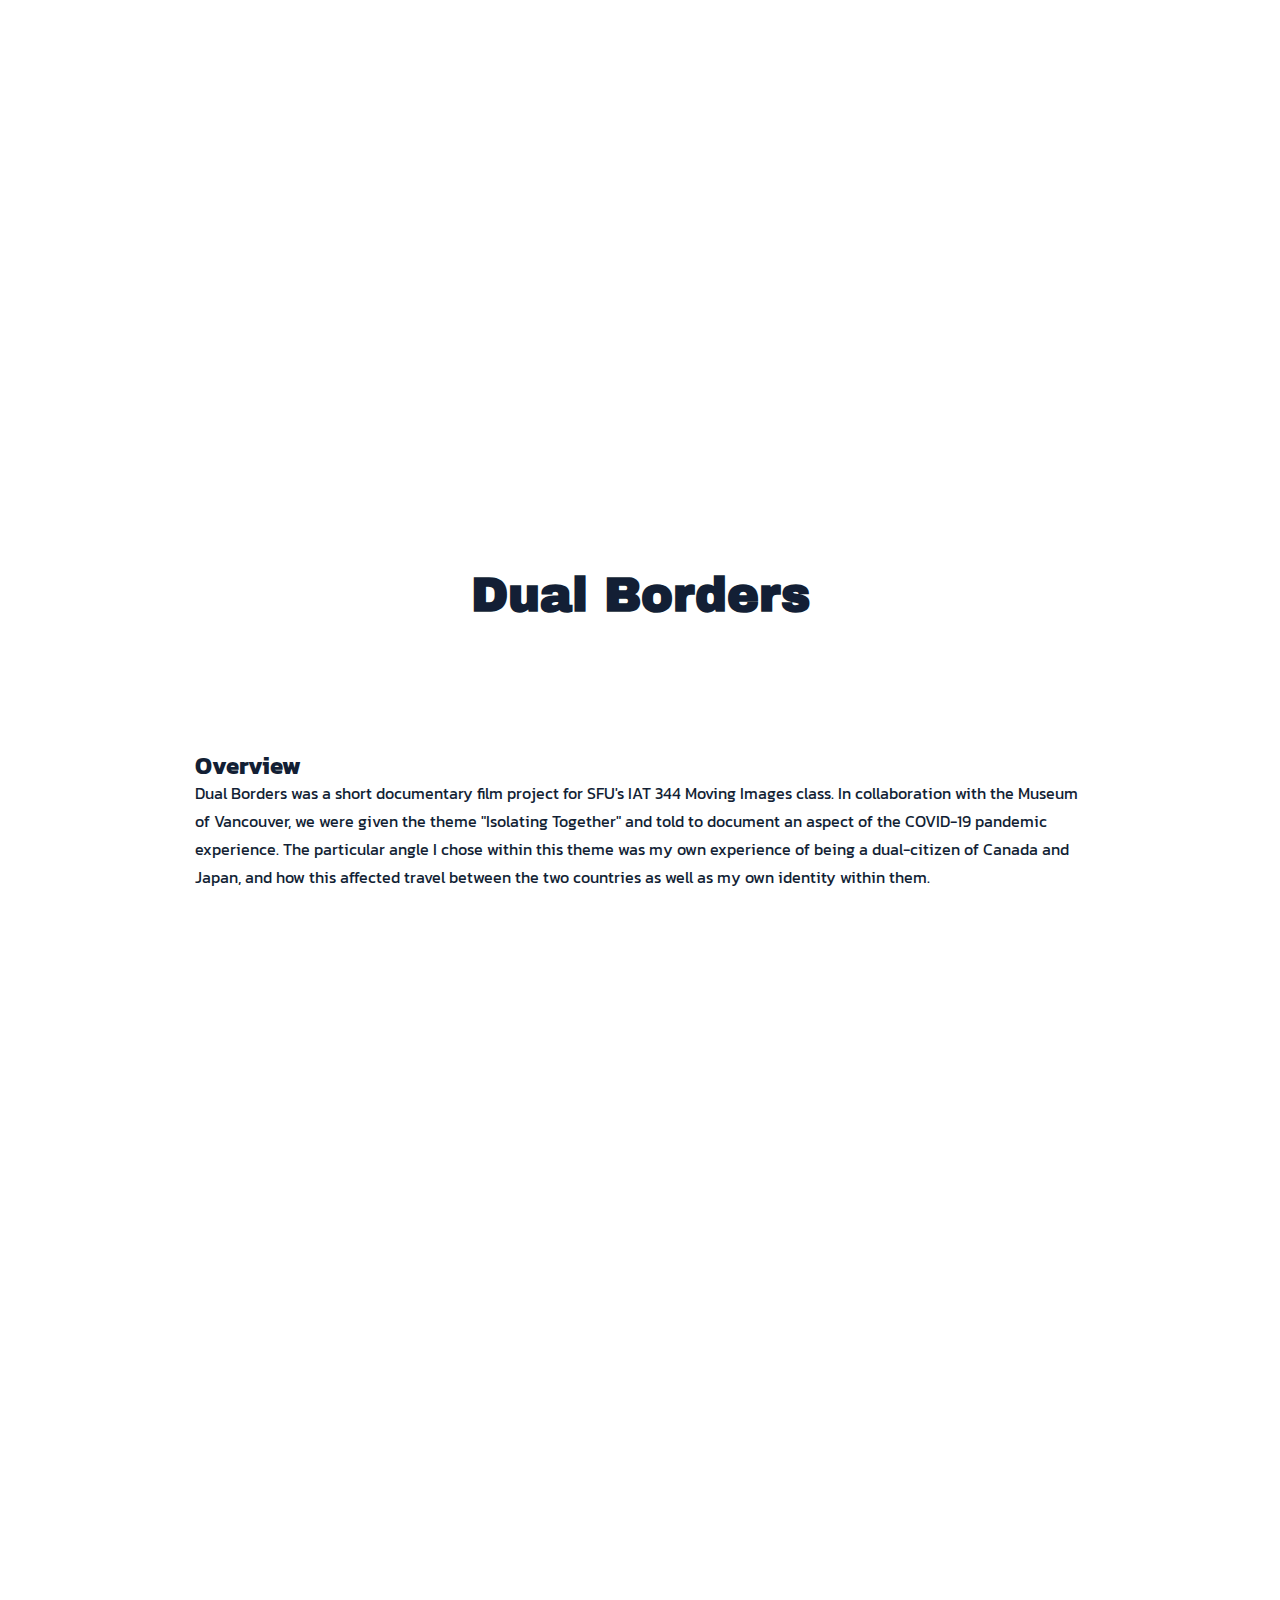
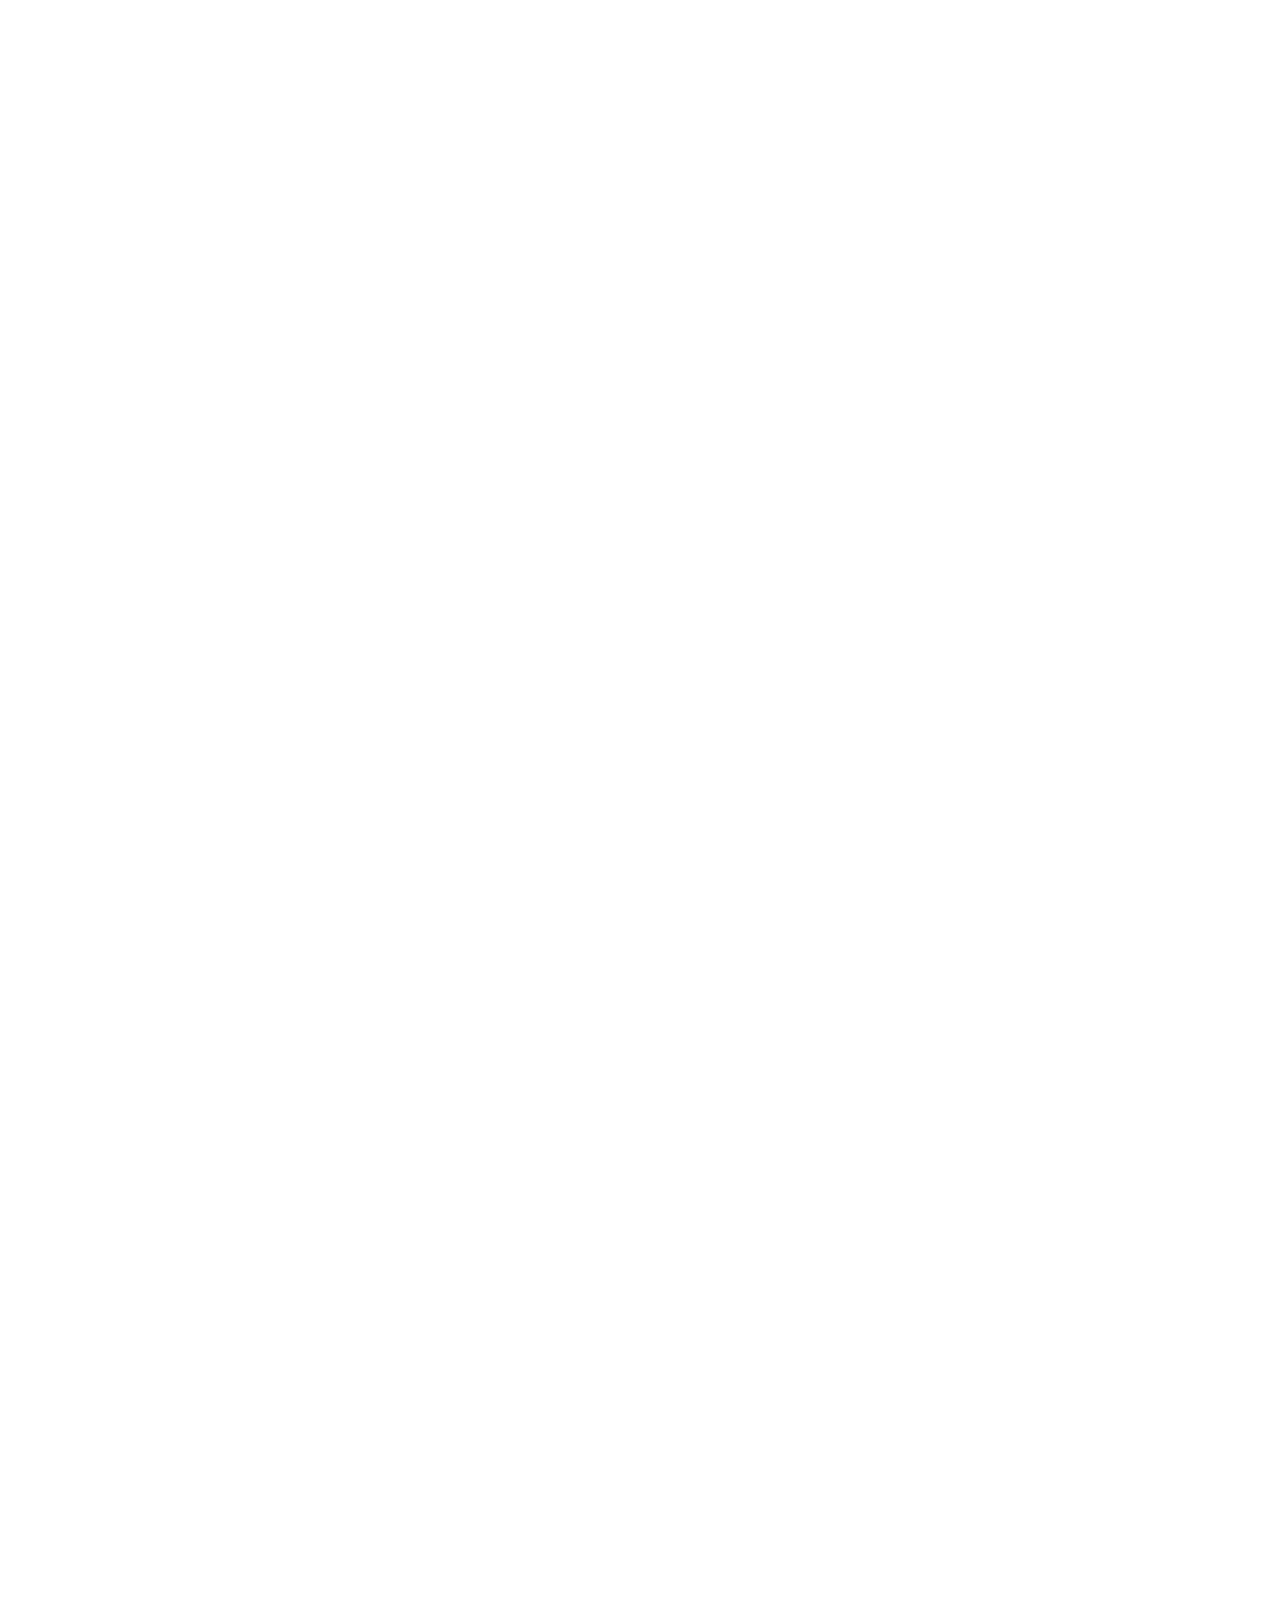
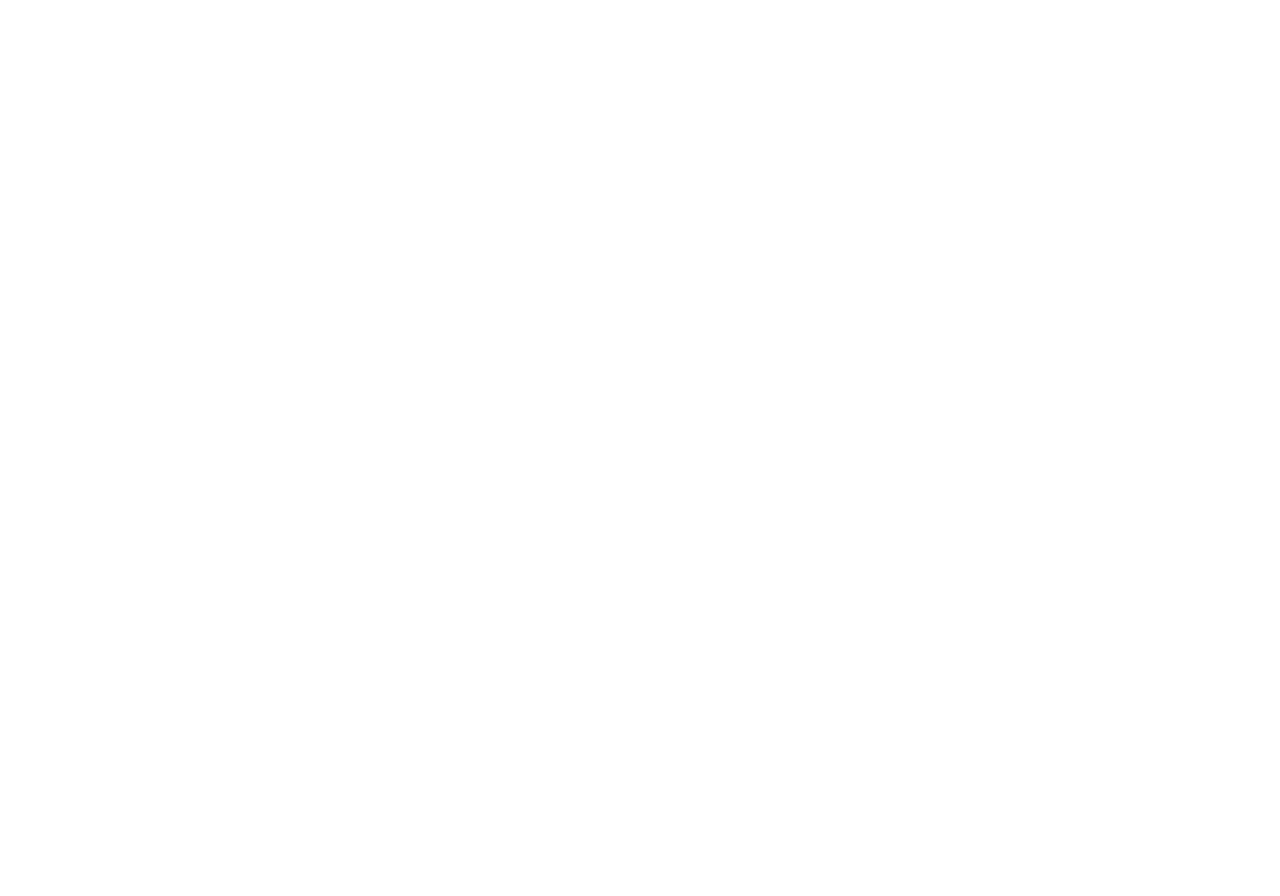
==== index.html @ 8b5eb6ac "Main to index" ====
<!doctype html>

<html lang="en">

<head>
	<meta charset="utf-8">
	<meta name="viewport" contents="width-device-width, initial-scale=1">
	<title>Dual Borders</title>
	<link href="https://fonts.googleapis.com/css2?family=Archivo+Black&family=Kanit:wght@300&display=swap" rel="stylesheet">
	<link href="css/main.css" rel="stylesheet">
	<link href="css/normalise.css" rel="stylesheet">
</head>

<body>
	<section class="container">
		<section class="project">
			<section class="video-container">
            	<div><iframe src="https://player.vimeo.com/video/695994777?h=9ce4c52fa9&amp;badge=0&amp;autopause=0&amp;player_id=0&amp;app_id=58479" width="890" height="500"  frameborder="0" allow="autoplay; fullscreen; picture-in-picture" allowfullscreen title="Dual Borders"></iframe>
            <h1 class="project-heading">Dual Borders</h1>
            </div><script src="https://player.vimeo.com/api/player.js%22%3E"></script>
</section> 
		</section>
		<section class ="project">
			<h2>Overview</h2>
			<p>Dual Borders was a short documentary film project for SFU's IAT 344 Moving Images class. In collaboration with the Museum of Vancouver, we were given the theme "Isolating Together" and told to document an aspect of the COVID-19 pandemic experience. The particular angle I chose within this theme was my own experience of being a dual-citizen of Canada and Japan, and how this affected travel between the two countries as well as my own identity within them.</p>


		</section>
		<section class ="project">
			<h2>Pre-Production</h2>
			<img class ="image" src ="img/storyboard.png" alt = "Image of storyboard">
			<p>The initial topic of the film came to me fairly early, I was able to focus the conceptualization stage of pre-production on the execution of the film. My initial idea was to create a stop-motion film using objects in my home, as I felt that was a way to highlight the theme of "Isolating Together". However, after recieving feedback from the course's teaching assistant that I should not remove the human element from my story, I decided to take on a more traditional documentary form by interviewing two people who I thought could give varying viewpoints on the topic. Once the concept was finalized, I began developing storyboards and shotlists while scheduling interviews with my interviewees.</p>
		</section>
		<section class = "project">
			<h2>Production: Rough Cut</h2>
			<img class ="image" src ="img/workspace.png" alt = "Image of rough cut workspace">
			<p>When I started developing the rough cut of the film, I encountered a challenge. I realized that my original vision was not going to fit in the three minute time frame that was allocated from the project. Short on time and unable to reshoot immediately, I did what I could with the footage I had and readjusted the structure of the film to fit the time frame while still making sense.</p>
			<p>When I showed the rough cut for feedback, both the professor and the teaching assistant made the comment that in its current state, my film lacked a story. While they both agreed my topic was interesting, the way that I presented it made it seem like none of the people in the film really had a problem pertaining to it. Hearing this made me realize my mistake: In an attempt to salvage the pieces and create something cohesive, I had removed the parts of my footage that actually conveyed my message. Of course this was not my only problem, but this particular piece of feedback was what allowed me to make better production decisions moving forward with the final cut.</p>
		</section>
		<section class ="project">
			<h2>Production: Final Cut</h2>
			<p>With the feedback in mind and a clearer idea of my story, I started the production of my final cut. The first thing I did was reshoot all of my interview footage. This was done both to produce higher quality shots, but also to ask my interviewees new questions that I felt were needed to convey the story. I also added "interview" footage of myself. I decided to do this after thinking about the feedback given to me, specifically how the professor mentioned what drew her to my concept initially was my family and I's issues with the topic. After some deliberation, I came to the realization that the one with the most immediate problem relating to the topic was myself, and as such that my voice was necessary in the film. With these new shots and some much needed b-roll in hand, the first version of my final cut became much stronger than my rough cut was.</p>
			<img class ="image" src ="img/beforeandafter.png" alt = "Before and after image">
			<img class ="image" src ="img/interview3.png" alt = "Image of self interview">
			<p>After one last round of feedback, I started touching up the film for submission. This involved colour correcting some of my shots, as well as removing certain sections of the film entirely. The sections that were removed were sections that disrupted the flow of the story, and were ultimately not needed in the film. Seeing as how I was cutting close to four minutes in the first version of the final cut, this process also helped bring down overall runtime and improve pacing as well.</p>
		</section>
		<section>
			<h2>Result</h2>
			<p>My final version of the film, while admittedly not my best work, became something much better than the original iteration, and something that sufficiently conveyed my intent and story. Through this project, I experienced the production of a documentary film, which was something I had not done before, and was able to learn how to convey a story that was grounded in non-fiction rather than in my own creation.</p>
		</section>
	</section>

</body>
---- css/main.css ----
* {
    margin: 0px;
    padding: 0px;
    box-sizing: border-box;
 }

 body,
html {
    margin: 0;
    padding: 0;
    width: 100%;
    height: 100%;
    overflow: auto;
    scroll-behavior: smooth;
}

h1{
	font-family: 'Archivo Black', sans-serif;
	font-size: 3rem;
	color: #131f35;
}

h2{
	font-family: Kanit, sans-serif;
	color: #131f35;
}

p{
	font-family: Kanit, sans-serif;
	color: #131f35;
	line-height: 1.75rem;
}

.container{
	width: 90%;
    max-width: 890px;
    margin: auto;
    padding-bottom: 4rem;
}

.project{
	padding-bottom: 4rem;
}

.video-container{
    padding-bottom: 4rem;
    padding-top: 3rem;
}


.video{
    width: 100%;
    max-width: 890px;
    margin: auto;
}

.image{
    width: 100%;
    max-width: 890px;
    margin: auto;
    padding: 1rem 0rem 1.4rem 0rem;
}

.project-heading{
    font-size: 3rem;
    text-align: center;
    padding-top: 1rem;
}
---- css/normalise.css ----
/*! normalize.css v8.0.0 | MIT License | github.com/necolas/normalize.css */


/* Document
   ========================================================================== */


/**
 * 1. Correct the line height in all browsers.
 * 2. Prevent adjustments of font size after orientation changes in iOS.
 */

html {
    line-height: 1.15;
    /* 1 */
    -webkit-text-size-adjust: 100%;
    /* 2 */
}


/* Sections
     ========================================================================== */


/**
   * Remove the margin in all browsers.
   */

body {
    margin: 0;
}


/**
   * Correct the font size and margin on `h1` elements within `section` and
   * `article` contexts in Chrome, Firefox, and Safari.
   */

h1 {
    font-size: 2em;
}


/* Grouping content
     ========================================================================== */


/**
   * 1. Add the correct box sizing in Firefox.
   * 2. Show the overflow in Edge and IE.
   */

hr {
    box-sizing: content-box;
    /* 1 */
    height: 0;
    /* 1 */
    overflow: visible;
    /* 2 */
}


/**
   * 1. Correct the inheritance and scaling of font size in all browsers.
   * 2. Correct the odd `em` font sizing in all browsers.
   */

pre {
    font-family: monospace, monospace;
    /* 1 */
    font-size: 1em;
    /* 2 */
}


/* Text-level semantics
     ========================================================================== */


/**
   * Remove the gray background on active links in IE 10.
   */

a {
    background-color: transparent;
}


/**
   * 1. Remove the bottom border in Chrome 57-
   * 2. Add the correct text decoration in Chrome, Edge, IE, Opera, and Safari.
   */

abbr[title] {
    border-bottom: none;
    /* 1 */
    text-decoration: underline;
    /* 2 */
    text-decoration: underline dotted;
    /* 2 */
}


/**
   * Add the correct font weight in Chrome, Edge, and Safari.
   */

b,
strong {
    font-weight: bolder;
}


/**
   * 1. Correct the inheritance and scaling of font size in all browsers.
   * 2. Correct the odd `em` font sizing in all browsers.
   */

code,
kbd,
samp {
    font-family: monospace, monospace;
    /* 1 */
    font-size: 1em;
    /* 2 */
}


/**
   * Add the correct font size in all browsers.
   */

small {
    font-size: 80%;
}


/**
   * Prevent `sub` and `sup` elements from affecting the line height in
   * all browsers.
   */

sub,
sup {
    font-size: 75%;
    line-height: 0;
    position: relative;
    vertical-align: baseline;
}

sub {
    bottom: -0.25em;
}

sup {
    top: -0.5em;
}


/* Embedded content
     ========================================================================== */


/**
   * Remove the border on images inside links in IE 10.
   */

img {
    border-style: none;
}


/* Forms
     ========================================================================== */


/**
   * 1. Change the font styles in all browsers.
   * 2. Remove the margin in Firefox and Safari.
   */

button,
input,
optgroup,
select,
textarea {
    font-family: inherit;
    /* 1 */
    font-size: 100%;
    /* 1 */
    line-height: 1.15;
    /* 1 */
    margin: 0;
    /* 2 */
}


/**
   * Show the overflow in IE.
   * 1. Show the overflow in Edge.
   */

button,
input {
    /* 1 */
    overflow: visible;
}


/**
   * Remove the inheritance of text transform in Edge, Firefox, and IE.
   * 1. Remove the inheritance of text transform in Firefox.
   */

button,
select {
    /* 1 */
    text-transform: none;
}


/**
   * Correct the inability to style clickable types in iOS and Safari.
   */

button,
[type="button"],
[type="reset"],
[type="submit"] {
    -webkit-appearance: button;
}


/**
   * Remove the inner border and padding in Firefox.
   */

button::-moz-focus-inner,
[type="button"]::-moz-focus-inner,
[type="reset"]::-moz-focus-inner,
[type="submit"]::-moz-focus-inner {
    border-style: none;
    padding: 0;
}


/**
   * Restore the focus styles unset by the previous rule.
   */

button:-moz-focusring,
[type="button"]:-moz-focusring,
[type="reset"]:-moz-focusring,
[type="submit"]:-moz-focusring {
    outline: 1px dotted ButtonText;
}


/**
   * Correct the padding in Firefox.
   */

fieldset {
    padding: 0.35em 0.75em 0.625em;
}


/**
   * 1. Correct the text wrapping in Edge and IE.
   * 2. Correct the color inheritance from `fieldset` elements in IE.
   * 3. Remove the padding so developers are not caught out when they zero out
   *    `fieldset` elements in all browsers.
   */

legend {
    box-sizing: border-box;
    /* 1 */
    color: inherit;
    /* 2 */
    display: table;
    /* 1 */
    max-width: 100%;
    /* 1 */
    padding: 0;
    /* 3 */
    white-space: normal;
    /* 1 */
}


/**
   * Add the correct vertical alignment in Chrome, Firefox, and Opera.
   */

progress {
    vertical-align: baseline;
}


/**
   * Remove the default vertical scrollbar in IE 10+.
   */

textarea {
    overflow: auto;
}


/**
   * 1. Add the correct box sizing in IE 10.
   * 2. Remove the padding in IE 10.
   */

[type="checkbox"],
[type="radio"] {
    box-sizing: border-box;
    /* 1 */
    padding: 0;
    /* 2 */
}


/**
   * Correct the cursor style of increment and decrement buttons in Chrome.
   */

[type="number"]::-webkit-inner-spin-button,
[type="number"]::-webkit-outer-spin-button {
    height: auto;
}


/**
   * 1. Correct the odd appearance in Chrome and Safari.
   * 2. Correct the outline style in Safari.
   */

[type="search"] {
    -webkit-appearance: textfield;
    /* 1 */
    outline-offset: -2px;
    /* 2 */
}


/**
   * Remove the inner padding in Chrome and Safari on macOS.
   */

[type="search"]::-webkit-search-decoration {
    -webkit-appearance: none;
}


/**
   * 1. Correct the inability to style clickable types in iOS and Safari.
   * 2. Change font properties to `inherit` in Safari.
   */

 ::-webkit-file-upload-button {
    -webkit-appearance: button;
    /* 1 */
    font: inherit;
    /* 2 */
}


/* Interactive
     ========================================================================== */


/*
   * Add the correct display in Edge, IE 10+, and Firefox.
   */

details {
    display: block;
}


/*
   * Add the correct display in all browsers.
   */

summary {
    display: list-item;
}


/* Misc
     ========================================================================== */


/**
   * Add the correct display in IE 10+.
   */

template {
    display: none;
}


/**
   * Add the correct display in IE 10.
   */

[hidden] {
    display: none;
}
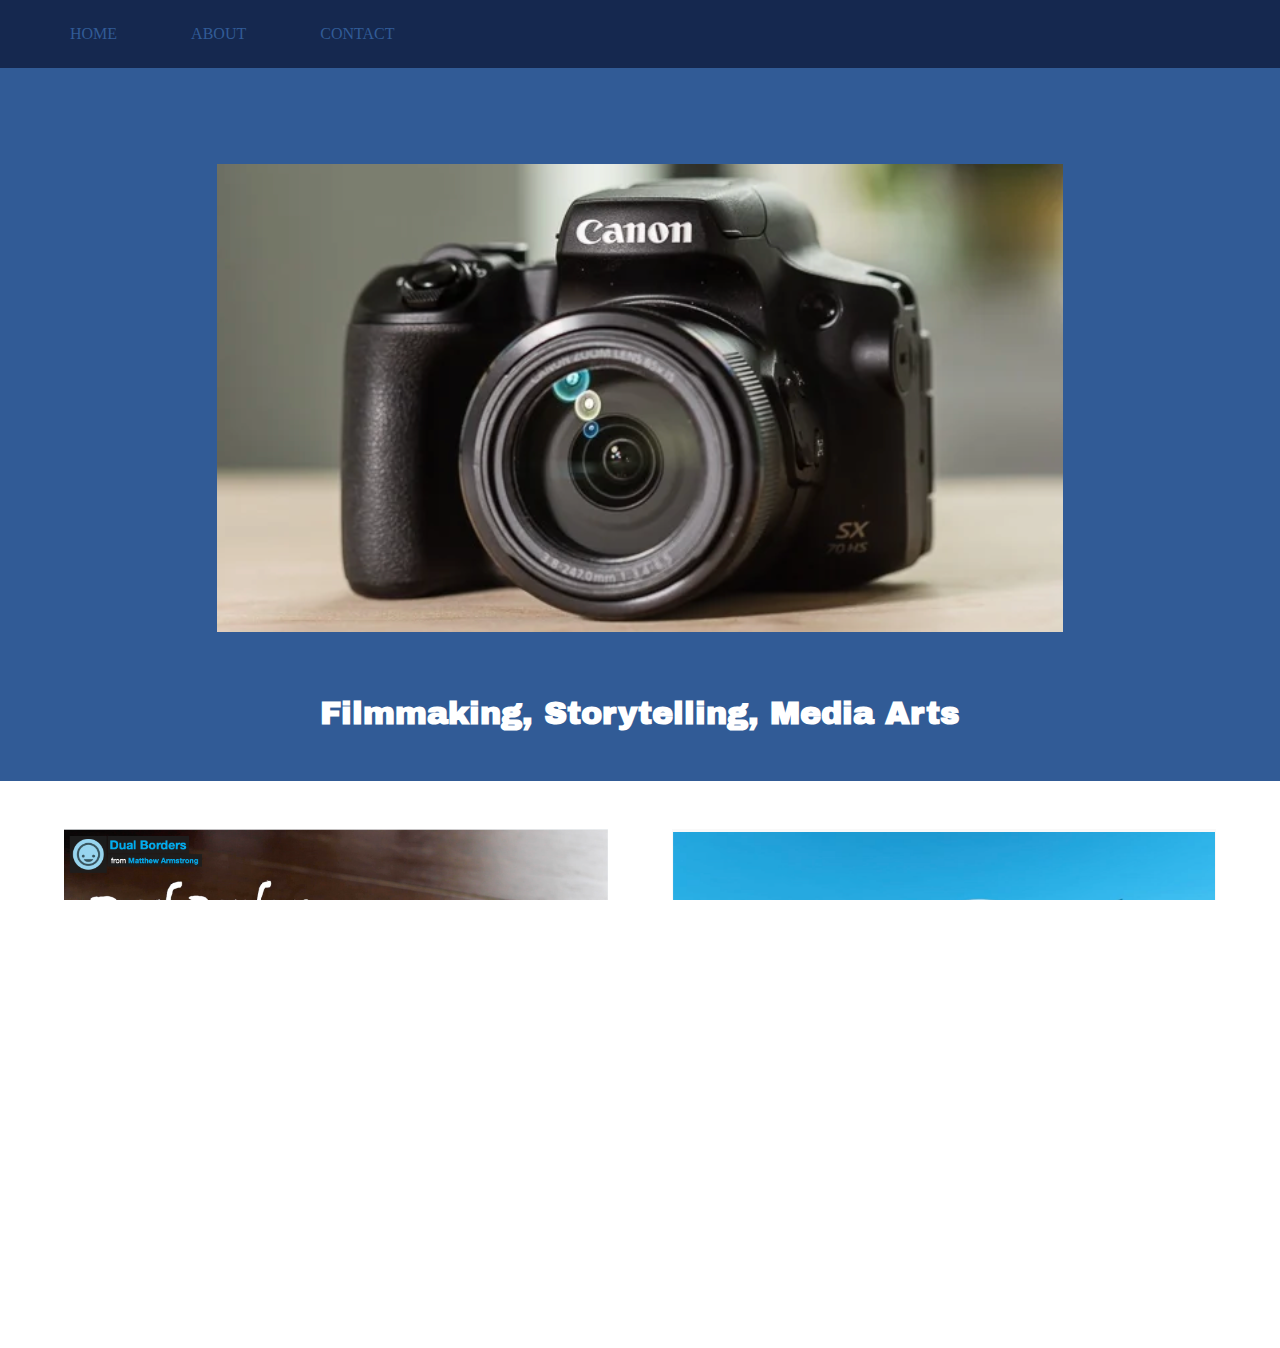
==== commit 57a35f2f: "Added Landing Page" ====
--- a/index.html
+++ b/index.html
@@ -5,49 +5,54 @@
 <head>
 	<meta charset="utf-8">
 	<meta name="viewport" contents="width-device-width, initial-scale=1">
-	<title>Dual Borders</title>
+	<title>Main</title>
 	<link href="https://fonts.googleapis.com/css2?family=Archivo+Black&family=Kanit:wght@300&display=swap" rel="stylesheet">
 	<link href="css/main.css" rel="stylesheet">
 	<link href="css/normalise.css" rel="stylesheet">
 </head>
 
 <body>
-	<section class="container">
-		<section class="project">
-			<section class="video-container">
-            	<div><iframe src="https://player.vimeo.com/video/695994777?h=9ce4c52fa9&amp;badge=0&amp;autopause=0&amp;player_id=0&amp;app_id=58479" width="890" height="500"  frameborder="0" allow="autoplay; fullscreen; picture-in-picture" allowfullscreen title="Dual Borders"></iframe>
-            <h1 class="project-heading">Dual Borders</h1>
-            </div><script src="https://player.vimeo.com/api/player.js%22%3E"></script>
-</section> 
-		</section>
-		<section class ="project">
-			<h2>Overview</h2>
-			<p>Dual Borders was a short documentary film project for SFU's IAT 344 Moving Images class. In collaboration with the Museum of Vancouver, we were given the theme "Isolating Together" and told to document an aspect of the COVID-19 pandemic experience. The particular angle I chose within this theme was my own experience of being a dual-citizen of Canada and Japan, and how this affected travel between the two countries as well as my own identity within them.</p>
+	<header>
+	<div class ="navbar">
+	<nav>
+		<ul>
+			<li><a href ="index.html">Home</a></li>
+			<li><a href =#>About</a></li>
+			<li><a href =#>Contact</a></li>
+		</ul>
+	</nav>
+	</div>
+	</header>
+	<section class ="banner">
+		<div class ="banner_image">
+		<img src ="img/camera.png" alt = "this should be an image">
+	    </div>
+		<h1>Filmmaking, Storytelling, Media Arts</h1>
+	</section>
+	<section class ="display">
+		<div class ="projects_container">
+			<div class ="two_column_grid">
+				<div class ="column_one">
+					<a href ="project1.html">
+					<img class ="grid_thumbnail" src ="img/thumbnail1.png" alt = "thumbnail of project 1">
+					</a>
+					<h2 class ="project_title">Dual Borders</h2>
+					<p>Dual Borders was a short documentary film for SFU's IAT 344 Moving Images class.</p>
+				</div>
+				<div class ="column_two">
+					 <a href =#>
+					 <img class ="grid_thumbnail" src ="img/thumbnail2.png" alt = "thumbnail of project 2">
+					 </a>
+					 <h2 class ="project_title">Gifted Dart</h2>
+					 <p>Gifted Dart was a short animated film for SFU's IAT 313 Narrative Media class.(Coming Soon)</p>
+				</div>
+			</div>
+		</div>
+	</section>
 
 
-		</section>
-		<section class ="project">
-			<h2>Pre-Production</h2>
-			<img class ="image" src ="img/storyboard.png" alt = "Image of storyboard">
-			<p>The initial topic of the film came to me fairly early, I was able to focus the conceptualization stage of pre-production on the execution of the film. My initial idea was to create a stop-motion film using objects in my home, as I felt that was a way to highlight the theme of "Isolating Together". However, after recieving feedback from the course's teaching assistant that I should not remove the human element from my story, I decided to take on a more traditional documentary form by interviewing two people who I thought could give varying viewpoints on the topic. Once the concept was finalized, I began developing storyboards and shotlists while scheduling interviews with my interviewees.</p>
-		</section>
-		<section class = "project">
-			<h2>Production: Rough Cut</h2>
-			<img class ="image" src ="img/workspace.png" alt = "Image of rough cut workspace">
-			<p>When I started developing the rough cut of the film, I encountered a challenge. I realized that my original vision was not going to fit in the three minute time frame that was allocated from the project. Short on time and unable to reshoot immediately, I did what I could with the footage I had and readjusted the structure of the film to fit the time frame while still making sense.</p>
-			<p>When I showed the rough cut for feedback, both the professor and the teaching assistant made the comment that in its current state, my film lacked a story. While they both agreed my topic was interesting, the way that I presented it made it seem like none of the people in the film really had a problem pertaining to it. Hearing this made me realize my mistake: In an attempt to salvage the pieces and create something cohesive, I had removed the parts of my footage that actually conveyed my message. Of course this was not my only problem, but this particular piece of feedback was what allowed me to make better production decisions moving forward with the final cut.</p>
-		</section>
-		<section class ="project">
-			<h2>Production: Final Cut</h2>
-			<p>With the feedback in mind and a clearer idea of my story, I started the production of my final cut. The first thing I did was reshoot all of my interview footage. This was done both to produce higher quality shots, but also to ask my interviewees new questions that I felt were needed to convey the story. I also added "interview" footage of myself. I decided to do this after thinking about the feedback given to me, specifically how the professor mentioned what drew her to my concept initially was my family and I's issues with the topic. After some deliberation, I came to the realization that the one with the most immediate problem relating to the topic was myself, and as such that my voice was necessary in the film. With these new shots and some much needed b-roll in hand, the first version of my final cut became much stronger than my rough cut was.</p>
-			<img class ="image" src ="img/beforeandafter.png" alt = "Before and after image">
-			<img class ="image" src ="img/interview3.png" alt = "Image of self interview">
-			<p>After one last round of feedback, I started touching up the film for submission. This involved colour correcting some of my shots, as well as removing certain sections of the film entirely. The sections that were removed were sections that disrupted the flow of the story, and were ultimately not needed in the film. Seeing as how I was cutting close to four minutes in the first version of the final cut, this process also helped bring down overall runtime and improve pacing as well.</p>
-		</section>
-		<section>
-			<h2>Result</h2>
-			<p>My final version of the film, while admittedly not my best work, became something much better than the original iteration, and something that sufficiently conveyed my intent and story. Through this project, I experienced the production of a documentary film, which was something I had not done before, and was able to learn how to convey a story that was grounded in non-fiction rather than in my own creation.</p>
-		</section>
-	</section>
+
+
+
 
 </body>--- a/css/main.css
+++ b/css/main.css
@@ -2,6 +2,16 @@
     margin: 0px;
     padding: 0px;
     box-sizing: border-box;
+ }
+
+ header{
+    background: #15284f;
+ }
+
+ header::after{
+    content: '';
+    display: table;
+    clear: both;
  }
 
  body,
@@ -66,3 +76,108 @@
     text-align: center;
     padding-top: 1rem;
 }
+
+.display{
+    padding: 3rem 0rem 2rem 0rem;
+
+}
+
+.projects_container{
+    width: 90%;
+    max-width: 1300px;
+    margin: auto;
+    padding-bottom: 4rem;
+
+}
+
+.two_column_grid{
+    display: grid;
+    grid-template-columns: 1fr 1fr;
+    column-gap: 4rem;
+}
+
+.grid_thumbnail{
+    width: 100%;
+    max-width: 650px;
+}
+
+.project_title{
+    font-size: 2rem;
+    text-align: center;
+    padding-top: 1rem;
+}
+
+.banner{
+    padding: 2rem 0rem 3rem 0rem;
+    background-color: #315b96;
+}
+
+
+.banner_image{
+    display: flex;
+    justify-content: center;
+    padding: 4rem 0rem;
+}
+.column_one p{
+    text-align: center;
+}
+
+.column_two p{
+    text-align: center;
+}
+
+.banner h1{
+    text-align: center;
+    color: white;
+}
+
+a img{
+    transition: opacity 0.3s;
+}
+
+a img:hover{
+    opacity: .7;
+}
+
+nav{
+}
+
+nav ul{
+    margin: 0;
+    padding: 0;
+    list-style: none;
+}
+
+nav li{
+    display: inline-block;
+    margin-left: 70px;
+    padding: 25px 0 25px 0px;
+    position: relative;
+}
+
+nav a{
+    color: #315b96;
+    text-decoration: none;
+    text-transform: uppercase;
+}
+
+nav a:hover{
+    color: #ffcccc;
+}
+
+nav a::before{
+    content: '';
+    display: block;
+    height: 5px;
+    background-color: #ffcccc;
+    position: absolute;
+    top: 0;
+    width: 0%;
+    transition: all ease-in-out 250ms;
+}
+
+nav a:hover::before{
+    width: 100%;
+}
+
+
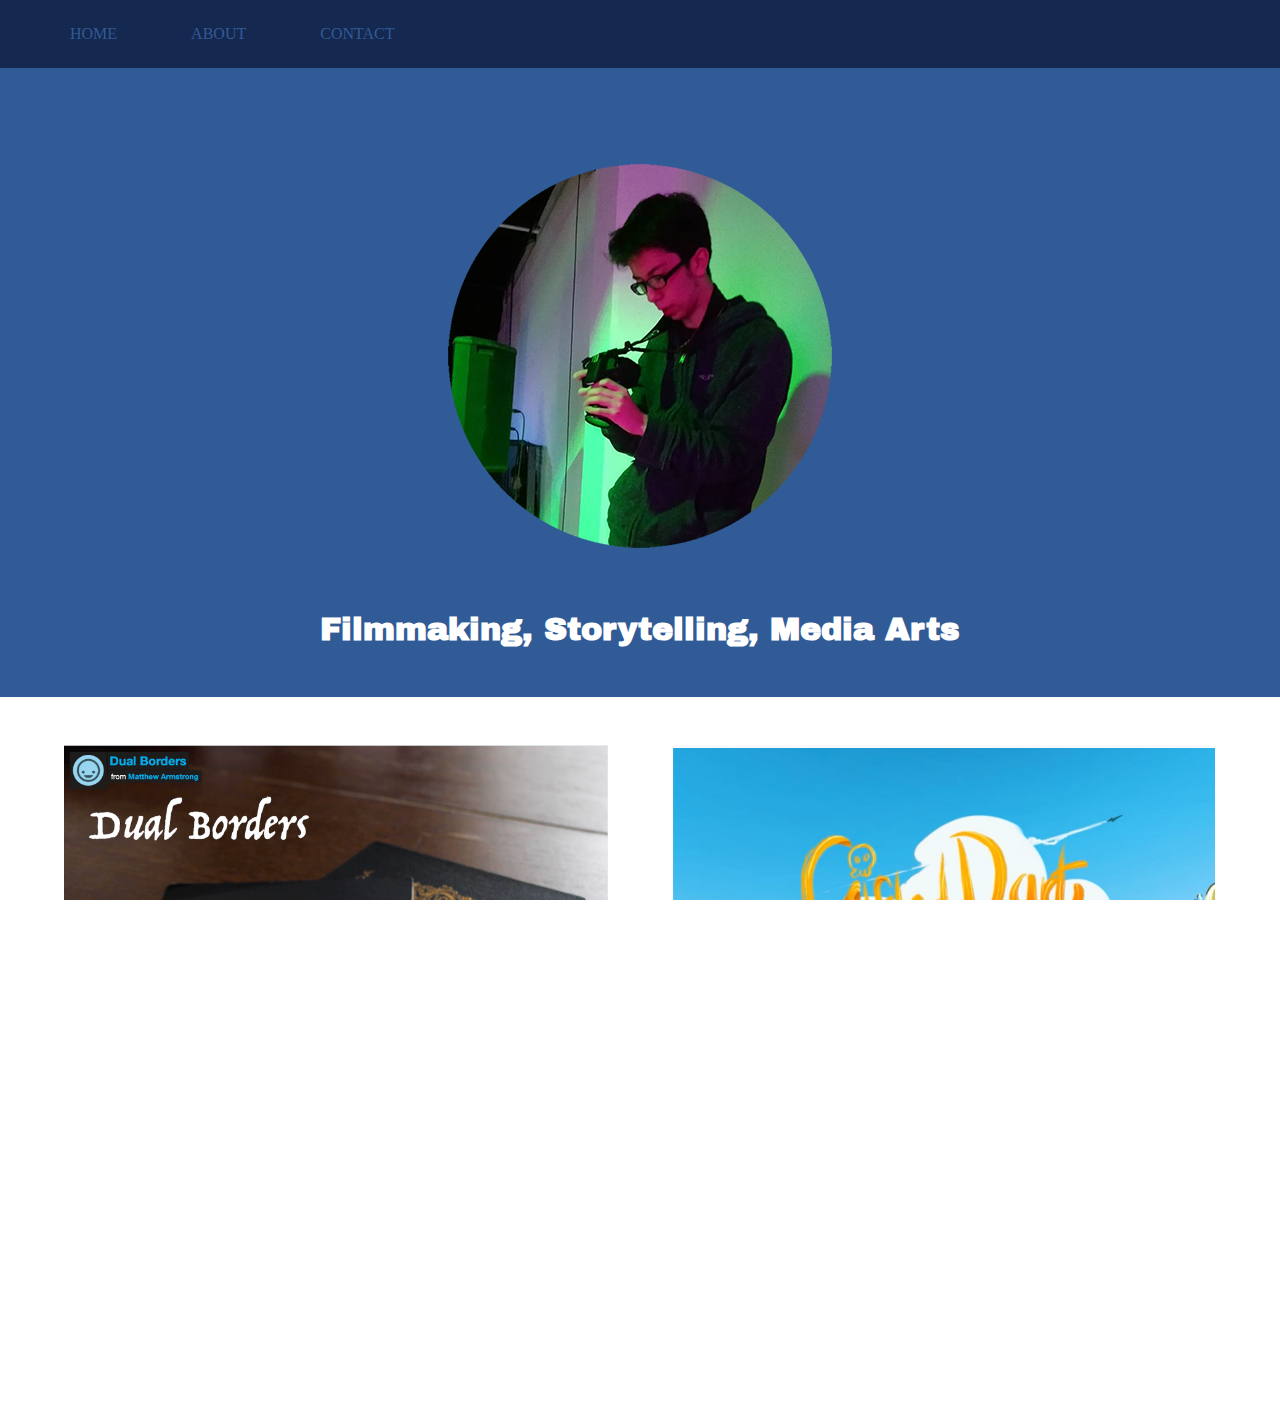
==== commit 855f884a: "Submission push" ====
--- a/index.html
+++ b/index.html
@@ -17,15 +17,15 @@
 	<nav>
 		<ul>
 			<li><a href ="index.html">Home</a></li>
-			<li><a href =#>About</a></li>
-			<li><a href =#>Contact</a></li>
+			<li><a href ="about.html">About</a></li>
+			<li><a href ="#contact">Contact</a></li>
 		</ul>
 	</nav>
 	</div>
 	</header>
 	<section class ="banner">
 		<div class ="banner_image">
-		<img src ="img/camera.png" alt = "this should be an image">
+		<img src ="img/profilepicture.png" alt = "this should be an image">
 	    </div>
 		<h1>Filmmaking, Storytelling, Media Arts</h1>
 	</section>
@@ -50,6 +50,15 @@
 		</div>
 	</section>
 
+<footer id ="contact">
+	<div class ="footer_text">
+	<p>Phone: 604-352-4615</p>
+	<p>Email: mattarmnazo@gmail.com</p>
+	<p>LinkedIn: <a href ="https://www.linkedin.com/in/matthew-armstrong-a5114a221/">https://www.linkedin.com/in/matthew-armstrong-a5114a221/</a></p>
+	</div>
+</footer>
+
+
 
 
 
--- a/css/main.css
+++ b/css/main.css
@@ -41,6 +41,13 @@
 	line-height: 1.75rem;
 }
 
+footer{
+    background: #ffcccc;
+    width: 100%;
+    height: auto;
+    text-align: center;
+}
+
 .container{
 	width: 90%;
     max-width: 890px;
@@ -117,6 +124,7 @@
     display: flex;
     justify-content: center;
     padding: 4rem 0rem;
+
 }
 .column_one p{
     text-align: center;
@@ -129,6 +137,42 @@
 .banner h1{
     text-align: center;
     color: white;
+}
+
+.about_page{
+    padding: 5rem;
+}
+
+.about_image{
+    width: 100%;
+    max-width: 650px;
+    margin: auto;
+    padding: 1rem 0rem 1.4rem 0rem;
+}
+
+
+.about_text{
+    padding-top: 7rem;
+}
+
+.about_text p{
+    text-align: left;
+    padding-top: 4rem;
+}
+
+
+.contact_text{
+    padding: 7rem;
+
+}
+
+.contact_text h2{
+    text-align: center;
+    padding-top: 4rem;
+}
+
+.footer_text{
+    padding: 2rem 0 2rem 0;
 }
 
 a img{
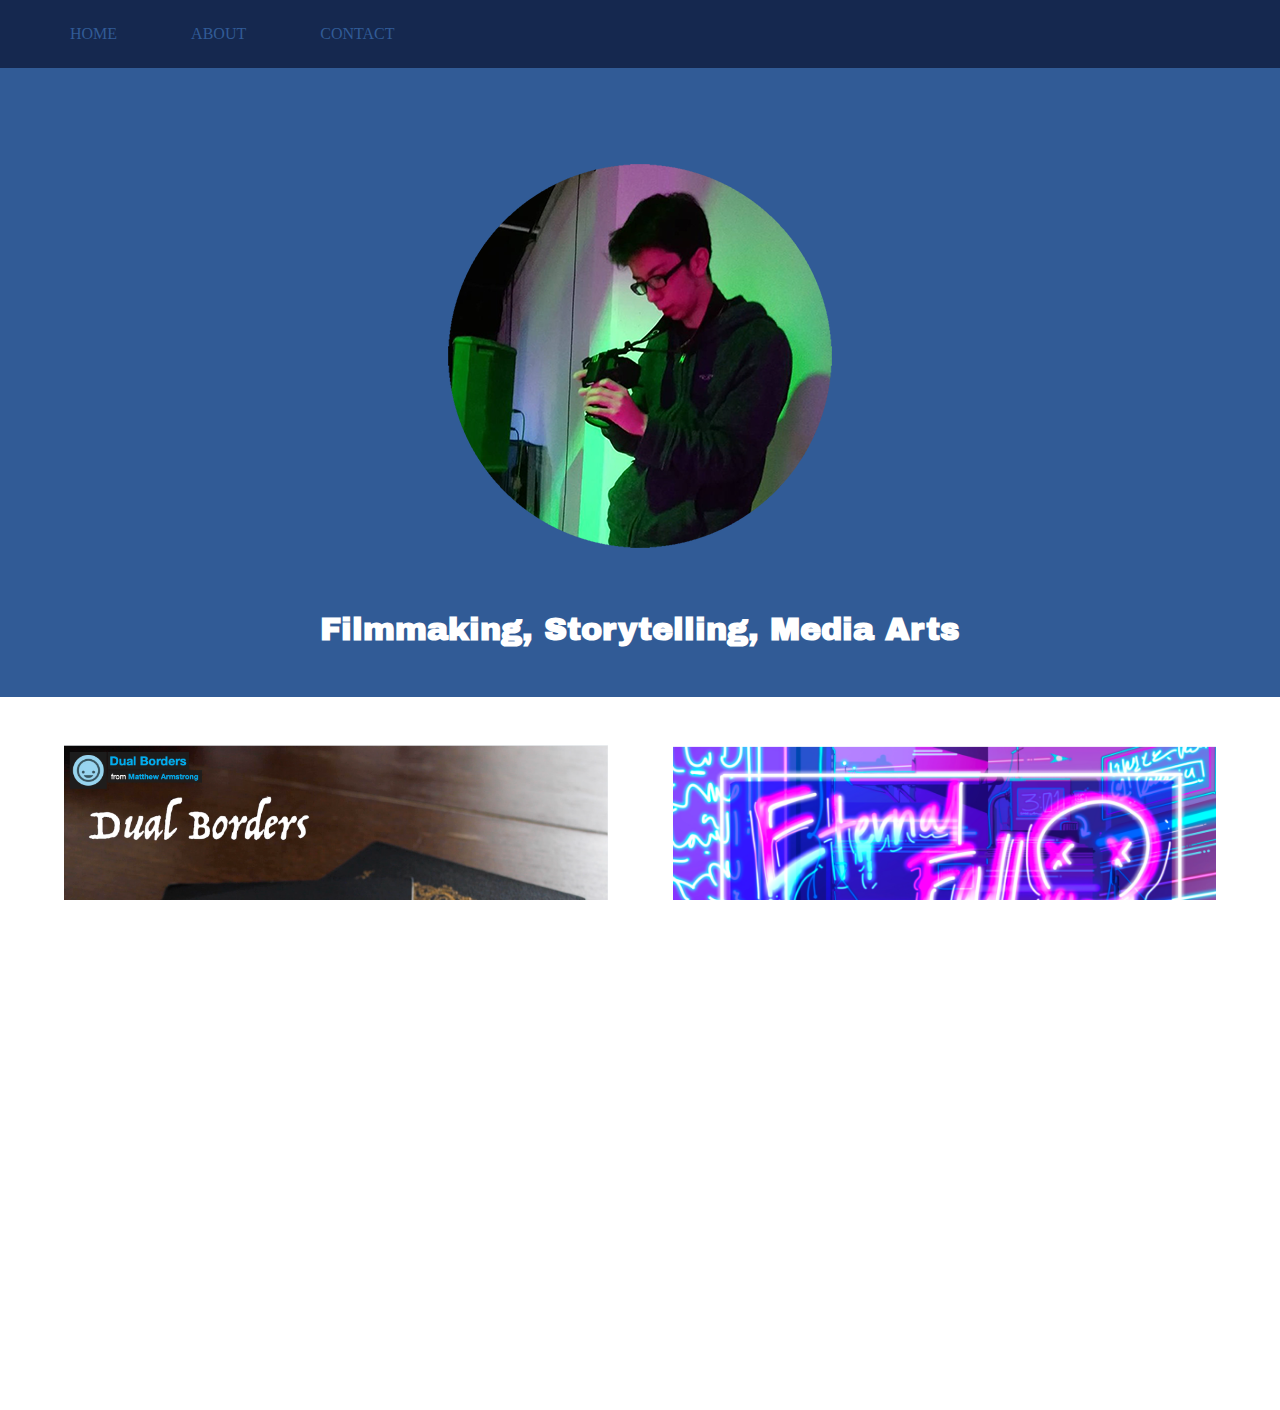
==== commit 58f37df9: "Updated project 2" ====
--- a/index.html
+++ b/index.html
@@ -40,11 +40,11 @@
 					<p>Dual Borders was a short documentary film for SFU's IAT 344 Moving Images class.</p>
 				</div>
 				<div class ="column_two">
-					 <a href =#>
-					 <img class ="grid_thumbnail" src ="img/thumbnail2.png" alt = "thumbnail of project 2">
+					 <a href ="project2.html">
+					 <img class ="grid_thumbnail" src ="img/thumbnail2-3.png" alt = "thumbnail of project 2">
 					 </a>
-					 <h2 class ="project_title">Gifted Dart</h2>
-					 <p>Gifted Dart was a short animated film for SFU's IAT 313 Narrative Media class.(Coming Soon)</p>
+					 <h2 class ="project_title">Eternal Fall</h2>
+					 <p>Eternal Fall was a web based interactive novel for SFU's IAT 313 Narrative Media class.</p>
 				</div>
 			</div>
 		</div>
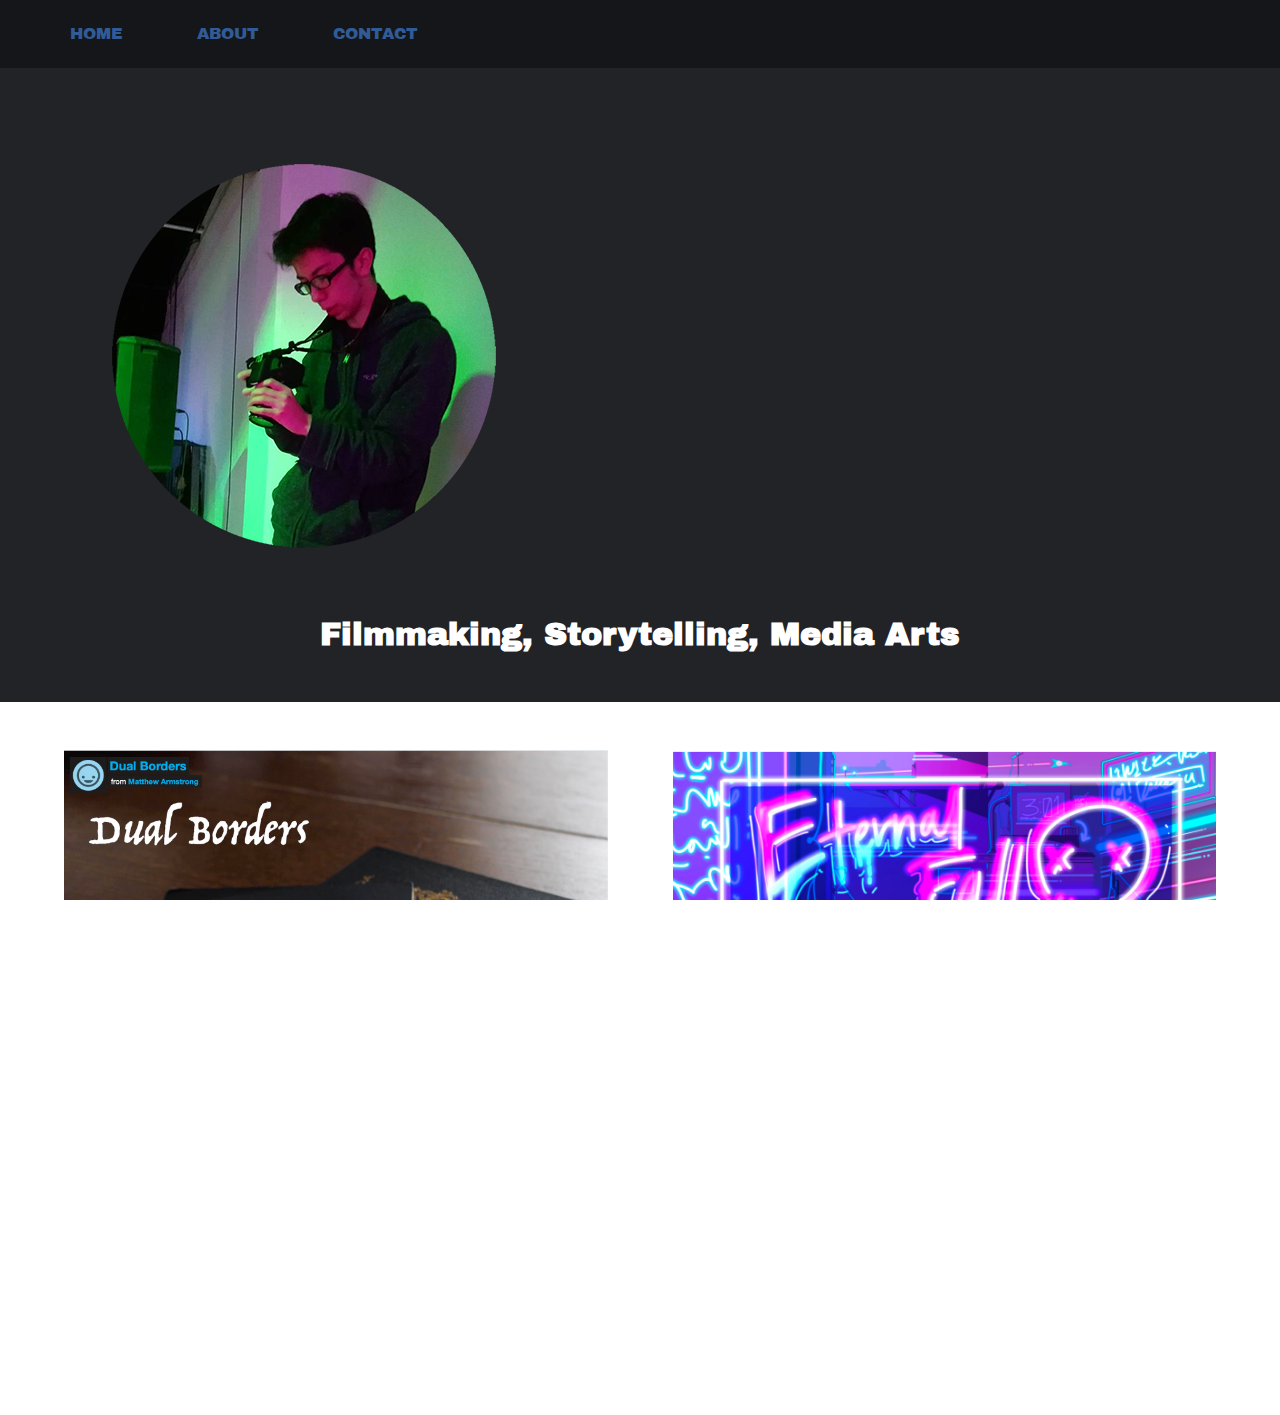
==== commit 1cffc2f0: "Responsiveness" ====
--- a/index.html
+++ b/index.html
@@ -4,11 +4,12 @@
 
 <head>
 	<meta charset="utf-8">
-	<meta name="viewport" contents="width-device-width, initial-scale=1">
+	<meta name="viewport" content="width=device-width, initial-scale=1">
 	<title>Main</title>
 	<link href="https://fonts.googleapis.com/css2?family=Archivo+Black&family=Kanit:wght@300&display=swap" rel="stylesheet">
 	<link href="css/main.css" rel="stylesheet">
 	<link href="css/normalise.css" rel="stylesheet">
+	<link href="css/media.css" rel="stylesheet">
 </head>
 
 <body>
@@ -24,9 +25,14 @@
 	</div>
 	</header>
 	<section class ="banner">
+		<section class ="two_column_grid">
 		<div class ="banner_image">
-		<img src ="img/profilepicture.png" alt = "this should be an image">
+		<a href ="about.html"><img src ="img/profilepicture.png" alt = "this should be an image"></a>
 	    </div>
+	    <div class ="video-container">
+	    	<iframe width="560" height="315" src="https://www.youtube.com/embed/GziBjYnS30M" title="YouTube video player" frameborder="0" allow="accelerometer; autoplay; clipboard-write; encrypted-media; gyroscope; picture-in-picture" allowfullscreen></iframe>
+	    </div>
+		</section>
 		<h1>Filmmaking, Storytelling, Media Arts</h1>
 	</section>
 	<section class ="display">
--- a/css/main.css
+++ b/css/main.css
@@ -5,7 +5,7 @@
  }
 
  header{
-    background: #15284f;
+    background: #141619;
  }
 
  header::after{
@@ -42,11 +42,12 @@
 }
 
 footer{
-    background: #ffcccc;
+    background: #131f35;
     width: 100%;
     height: auto;
     text-align: center;
 }
+
 
 .container{
 	width: 90%;
@@ -62,6 +63,7 @@
 .video-container{
     padding-bottom: 4rem;
     padding-top: 3rem;
+    max-width: 100%;
 }
 
 
@@ -99,7 +101,7 @@
 
 .two_column_grid{
     display: grid;
-    grid-template-columns: 1fr 1fr;
+    grid-template-columns: 1fr;
     column-gap: 4rem;
 }
 
@@ -116,7 +118,7 @@
 
 .banner{
     padding: 2rem 0rem 3rem 0rem;
-    background-color: #315b96;
+    background-color: #212326;
 }
 
 
@@ -139,6 +141,12 @@
     color: white;
 }
 
+.footer_text p{
+    color: white;
+}
+
+
+
 .about_page{
     padding: 5rem;
 }
@@ -173,6 +181,14 @@
 
 .footer_text{
     padding: 2rem 0 2rem 0;
+}
+
+a{
+    color:white;
+}
+
+a:active, a:hover, a:focus{
+    color: white;
 }
 
 a img{
@@ -203,17 +219,18 @@
     color: #315b96;
     text-decoration: none;
     text-transform: uppercase;
+    font-family: 'Archivo Black';
 }
 
 nav a:hover{
-    color: #ffcccc;
+    color: white;
 }
 
 nav a::before{
     content: '';
     display: block;
     height: 5px;
-    background-color: #ffcccc;
+    background-color: white;
     position: absolute;
     top: 0;
     width: 0%;
--- a/css/media.css
+++ b/css/media.css
@@ -0,0 +1,5 @@
+@media (min-width:48rem){
+	.two_column_grid{
+		grid-template-columns: 1fr 1fr;
+	}
+}